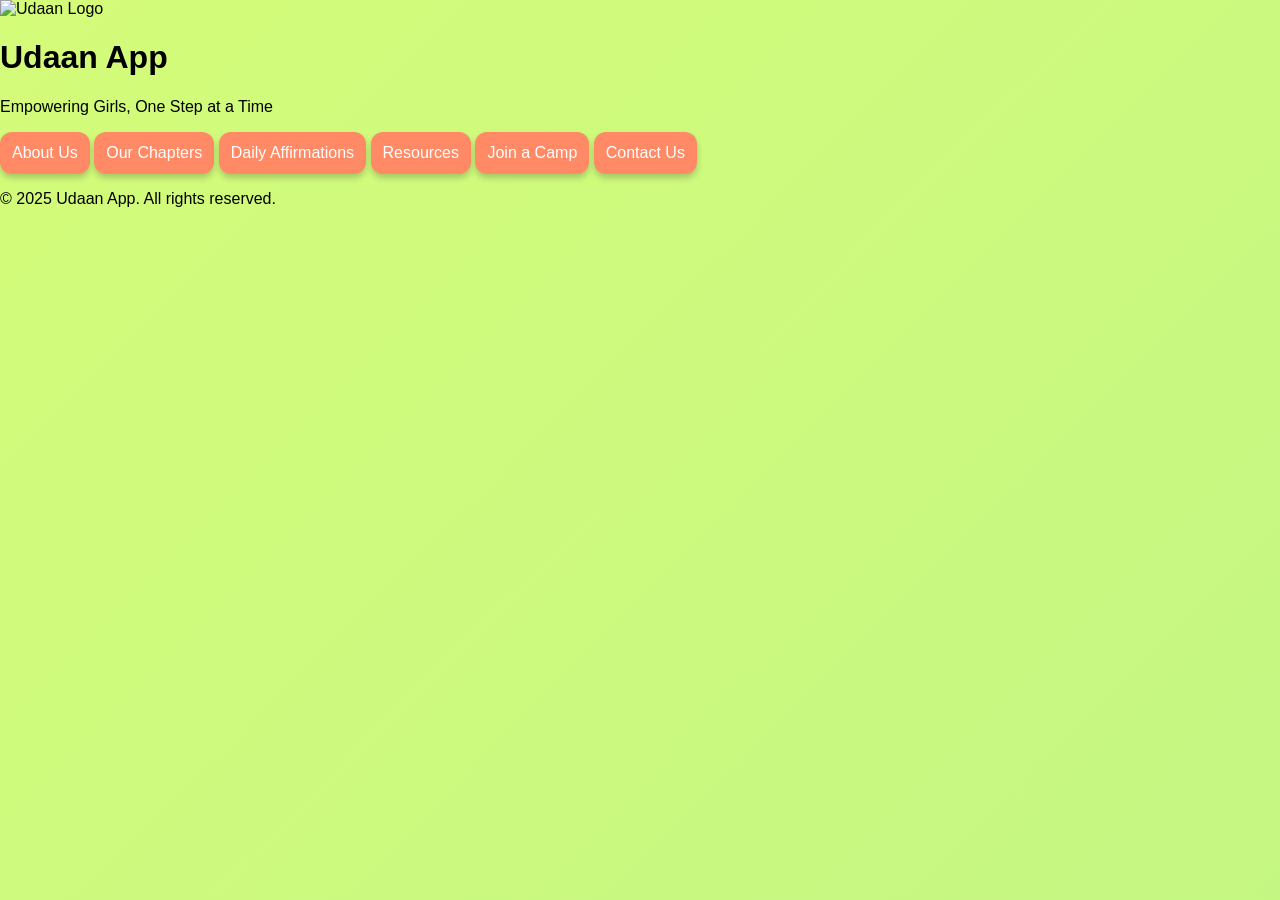
==== index.html @ 9ff96790 "index.html" ====
<!DOCTYPE html>
<html lang="en">
<head>
  <meta charset="UTF-8" />
  <meta name="viewport" content="width=device-width, initial-scale=1.0" />
  <title>Udaan App</title>
  <link rel="stylesheet" href="style.css" />
</head>
<body>
  <header>
    <img src="logo.png" alt="Udaan Logo" class="logo" />
    <h1>Udaan App</h1>
    <p class="tagline">Empowering Girls, One Step at a Time</p>
  </header>

  <section class="button-grid">
    <button onclick="openPage('about.html')">About Us</button>
    <button onclick="openPage('chapters.html')">Our Chapters</button>
    <button onclick="openPage('affirmations.html')">Daily Affirmations</button>
    <button onclick="openPage('resources.html')">Resources</button>
    <button onclick="openPage('camp.html')">Join a Camp</button>
    <button onclick="openPage('contact.html')">Contact Us</button>
  </section>

  <section class="chatbox hidden" id="chatbotSection">
    <div id="chatlog"></div>
    <input type="text" id="userInput" placeholder="Ask me anything..." />
    <button onclick="sendMessage()">Send</button>
  </section>

  <footer>
    <p>© 2025 Udaan App. All rights reserved.</p>
  </footer>

  <script src="script.js"></script>
</body>
</html>
---- style.css ----
body {
  margin: 0;
  font-family: 'Poppins', sans-serif;
  background: linear-gradient(135deg, #d4fc79, #96e6a1);
  background-size: 400% 400%;
  animation: gradientBG 15s ease infinite;
  overflow-x: hidden;
  min-height: 100vh;
}

@keyframes gradientBG {
  0% { background-position: 0% 50%; }
  50% { background-position: 100% 50%; }
  100% { background-position: 0% 50%; }
}

.app-container {
  padding: 20px;
  text-align: center;
}

.title {
  font-size: 3rem;
  font-weight: bold;
  color: #4a148c;
  margin-bottom: 30px;
  text-shadow: 2px 2px #fff;
}

.category-grid,
.links-grid {
  display: grid;
  grid-template-columns: repeat(auto-fit, minmax(130px, 1fr));
  gap: 15px;
  margin: 20px;
  padding: 0 10px;
}

button {
  padding: 12px;
  background-color: #ff8a65;
  border: none;
  border-radius: 12px;
  color: white;
  font-size: 1rem;
  font-weight: 500;
  cursor: pointer;
  box-shadow: 0 4px 6px rgba(0,0,0,0.2);
  transition: 0.3s ease;
}

button:hover {
  background-color: #e64a19;
  transform: scale(1.05);
}

.hidden {
  display: none;
}

h2 {
  font-size: 1.8rem;
  color: #2e2e2e;
  margin-top: 20px;
}

/* Butterfly animation */
.butterfly {
  position: fixed;
  top: 50%;
  left: 0;
  width: 60px;
  height: 60px;
  background-image: url('https://cdn-icons-png.flaticon.com/512/616/616408.png');
  background-size: cover;
  animation: flyAcross 15s linear infinite;
  z-index: 100;
}

@keyframes flyAcross {
  0% { transform: translateX(-100px) rotate(0deg); top: 30%; }
  50% { transform: translateX(50vw) rotate(180deg); top: 50%; }
  100% { transform: translateX(110vw) rotate(360deg); top: 30%; }
}
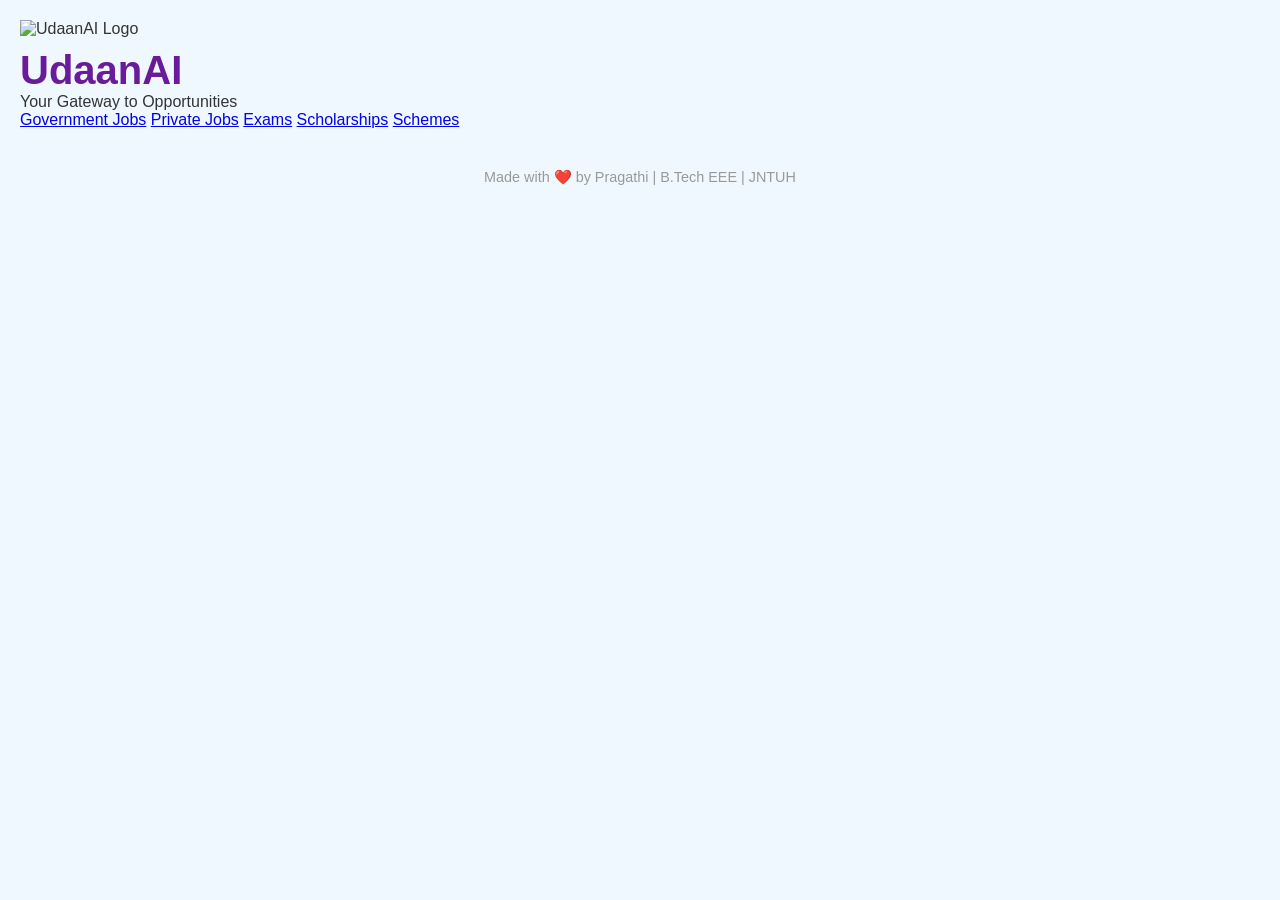
==== commit f3c2d45c: "index.html" ====
--- a/index.html
+++ b/index.html
@@ -2,36 +2,28 @@
 <html lang="en">
 <head>
   <meta charset="UTF-8" />
-  <meta name="viewport" content="width=device-width, initial-scale=1.0" />
-  <title>Udaan App</title>
+  <meta name="viewport" content="width=device-width, initial-scale=1.0"/>
+  <title>UdaanAI - Career Navigator</title>
   <link rel="stylesheet" href="style.css" />
 </head>
 <body>
-  <header>
-    <img src="logo.png" alt="Udaan Logo" class="logo" />
-    <h1>Udaan App</h1>
-    <p class="tagline">Empowering Girls, One Step at a Time</p>
-  </header>
+  <div class="logo-container">
+    <img src="butterfly.svg" alt="UdaanAI Logo" class="butterfly-logo" />
+  </div>
 
-  <section class="button-grid">
-    <button onclick="openPage('about.html')">About Us</button>
-    <button onclick="openPage('chapters.html')">Our Chapters</button>
-    <button onclick="openPage('affirmations.html')">Daily Affirmations</button>
-    <button onclick="openPage('resources.html')">Resources</button>
-    <button onclick="openPage('camp.html')">Join a Camp</button>
-    <button onclick="openPage('contact.html')">Contact Us</button>
-  </section>
+  <h1 class="main-title">UdaanAI</h1>
+  <p class="subtitle">Your Gateway to Opportunities</p>
 
-  <section class="chatbox hidden" id="chatbotSection">
-    <div id="chatlog"></div>
-    <input type="text" id="userInput" placeholder="Ask me anything..." />
-    <button onclick="sendMessage()">Send</button>
-  </section>
+  <div class="main-buttons">
+    <a href="govt-jobs.html" class="category-btn">Government Jobs</a>
+    <a href="private-jobs.html" class="category-btn">Private Jobs</a>
+    <a href="exams.html" class="category-btn">Exams</a>
+    <a href="scholarships.html" class="category-btn">Scholarships</a>
+    <a href="schemes.html" class="category-btn">Schemes</a>
+  </div>
 
   <footer>
-    <p>© 2025 Udaan App. All rights reserved.</p>
+    <p>Made with ❤️ by Pragathi | B.Tech EEE | JNTUH</p>
   </footer>
-
-  <script src="script.js"></script>
 </body>
-</html>+</html>
--- a/style.css
+++ b/style.css
@@ -1,84 +1,114 @@
-body {
+/* Reset and base styles */
+* {
   margin: 0;
-  font-family: 'Poppins', sans-serif;
-  background: linear-gradient(135deg, #d4fc79, #96e6a1);
-  background-size: 400% 400%;
-  animation: gradientBG 15s ease infinite;
-  overflow-x: hidden;
-  min-height: 100vh;
+  padding: 0;
+  box-sizing: border-box;
+  font-family: "Segoe UI", sans-serif;
 }
 
-@keyframes gradientBG {
-  0% { background-position: 0% 50%; }
-  50% { background-position: 100% 50%; }
-  100% { background-position: 0% 50%; }
+body {
+  background: #f0f8ff;
+  color: #333;
+  padding: 20px;
 }
 
-.app-container {
-  padding: 20px;
+header {
   text-align: center;
+  margin-bottom: 30px;
 }
 
-.title {
-  font-size: 3rem;
-  font-weight: bold;
-  color: #4a148c;
-  margin-bottom: 30px;
-  text-shadow: 2px 2px #fff;
+.logo {
+  width: 80px;
+  height: 80px;
 }
 
-.category-grid,
-.links-grid {
+h1 {
+  font-size: 2.5rem;
+  color: #6a1b9a;
+  margin-top: 10px;
+}
+
+.tagline {
+  font-size: 1.2rem;
+  color: #8e24aa;
+  font-style: italic;
+}
+
+/* Button Grid Section */
+.button-grid {
   display: grid;
-  grid-template-columns: repeat(auto-fit, minmax(130px, 1fr));
-  gap: 15px;
-  margin: 20px;
+  grid-template-columns: repeat(auto-fit, minmax(180px, 1fr));
+  gap: 20px;
+  margin: 30px 0;
   padding: 0 10px;
 }
 
-button {
-  padding: 12px;
-  background-color: #ff8a65;
+.button-grid button {
+  padding: 15px;
+  font-size: 1rem;
   border: none;
   border-radius: 12px;
+  background: linear-gradient(45deg, #ba68c8, #9575cd);
   color: white;
-  font-size: 1rem;
-  font-weight: 500;
   cursor: pointer;
-  box-shadow: 0 4px 6px rgba(0,0,0,0.2);
-  transition: 0.3s ease;
+  transition: transform 0.2s ease;
+  box-shadow: 0 4px 6px rgba(0, 0, 0, 0.1);
 }
 
-button:hover {
-  background-color: #e64a19;
-  transform: scale(1.05);
+.button-grid button:hover {
+  transform: translateY(-5px);
+  background: linear-gradient(45deg, #ab47bc, #7e57c2);
 }
 
-.hidden {
+/* Chatbot Section */
+.chatbox {
+  background: #ffffff;
+  border-radius: 15px;
+  padding: 20px;
+  max-width: 600px;
+  margin: 0 auto;
+  box-shadow: 0 0 10px rgba(106, 27, 154, 0.2);
+}
+
+.chatbox.hidden {
   display: none;
 }
 
-h2 {
-  font-size: 1.8rem;
-  color: #2e2e2e;
-  margin-top: 20px;
+#chatlog {
+  height: 200px;
+  overflow-y: auto;
+  margin-bottom: 15px;
+  border: 1px solid #ddd;
+  padding: 10px;
+  border-radius: 10px;
+  background: #f9f1fb;
 }
 
-/* Butterfly animation */
-.butterfly {
-  position: fixed;
-  top: 50%;
-  left: 0;
-  width: 60px;
-  height: 60px;
-  background-image: url('https://cdn-icons-png.flaticon.com/512/616/616408.png');
-  background-size: cover;
-  animation: flyAcross 15s linear infinite;
-  z-index: 100;
+#userInput {
+  width: 75%;
+  padding: 10px;
+  border: 1px solid #ba68c8;
+  border-radius: 8px;
+  margin-right: 10px;
 }
 
-@keyframes flyAcross {
-  0% { transform: translateX(-100px) rotate(0deg); top: 30%; }
-  50% { transform: translateX(50vw) rotate(180deg); top: 50%; }
-  100% { transform: translateX(110vw) rotate(360deg); top: 30%; }
+.chatbox button {
+  background-color: #7e57c2;
+  color: white;
+  border: none;
+  padding: 10px 15px;
+  border-radius: 8px;
+  cursor: pointer;
+}
+
+.chatbox button:hover {
+  background-color: #6a1b9a;
+}
+
+/* Footer */
+footer {
+  text-align: center;
+  margin-top: 40px;
+  color: #999;
+  font-size: 0.9rem;
 }
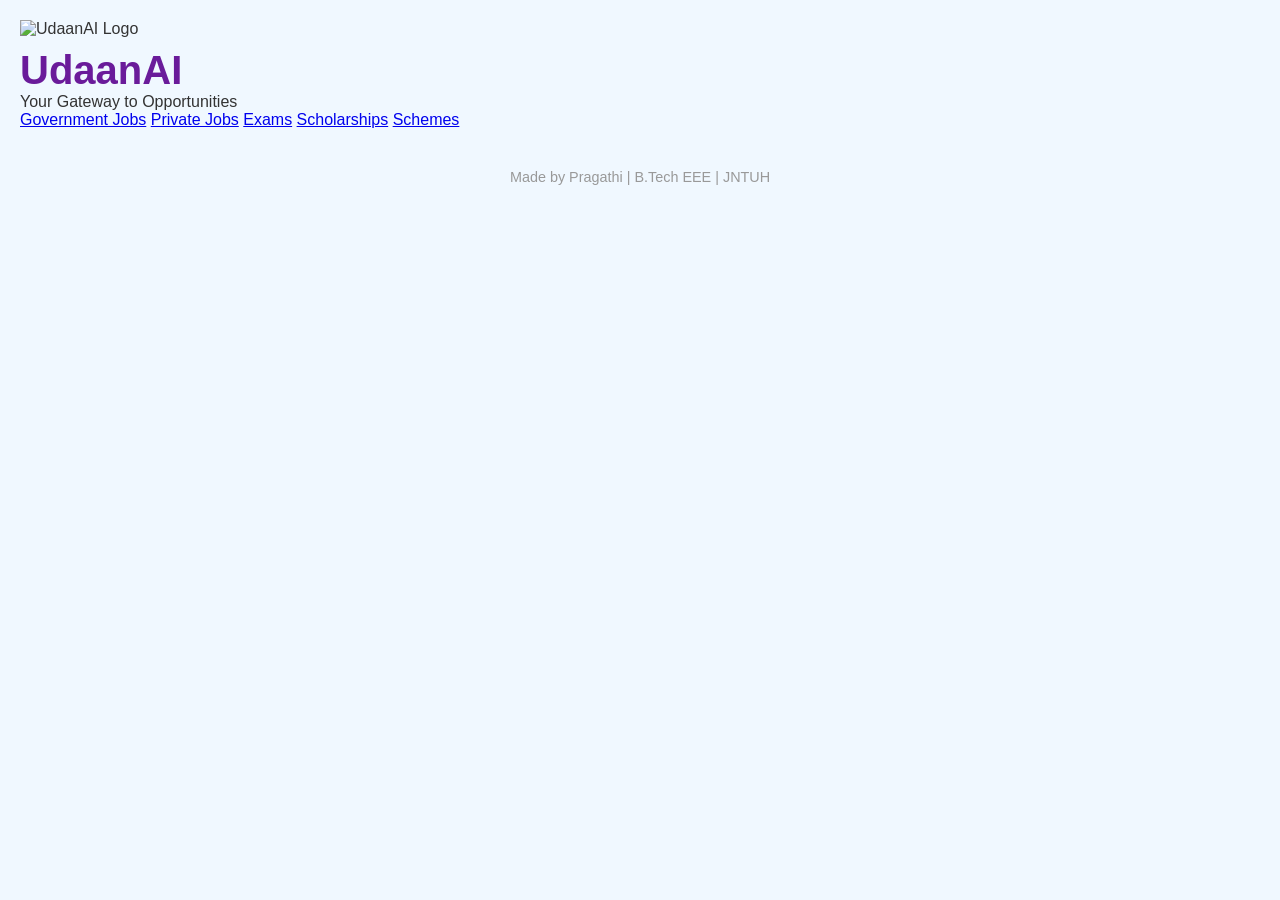
==== commit 4b77abf4: "index.html" ====
--- a/index.html
+++ b/index.html
@@ -23,7 +23,7 @@
   </div>
 
   <footer>
-    <p>Made with ❤️ by Pragathi | B.Tech EEE | JNTUH</p>
+    <p>Made by Pragathi | B.Tech EEE | JNTUH</p>
   </footer>
 </body>
 </html>
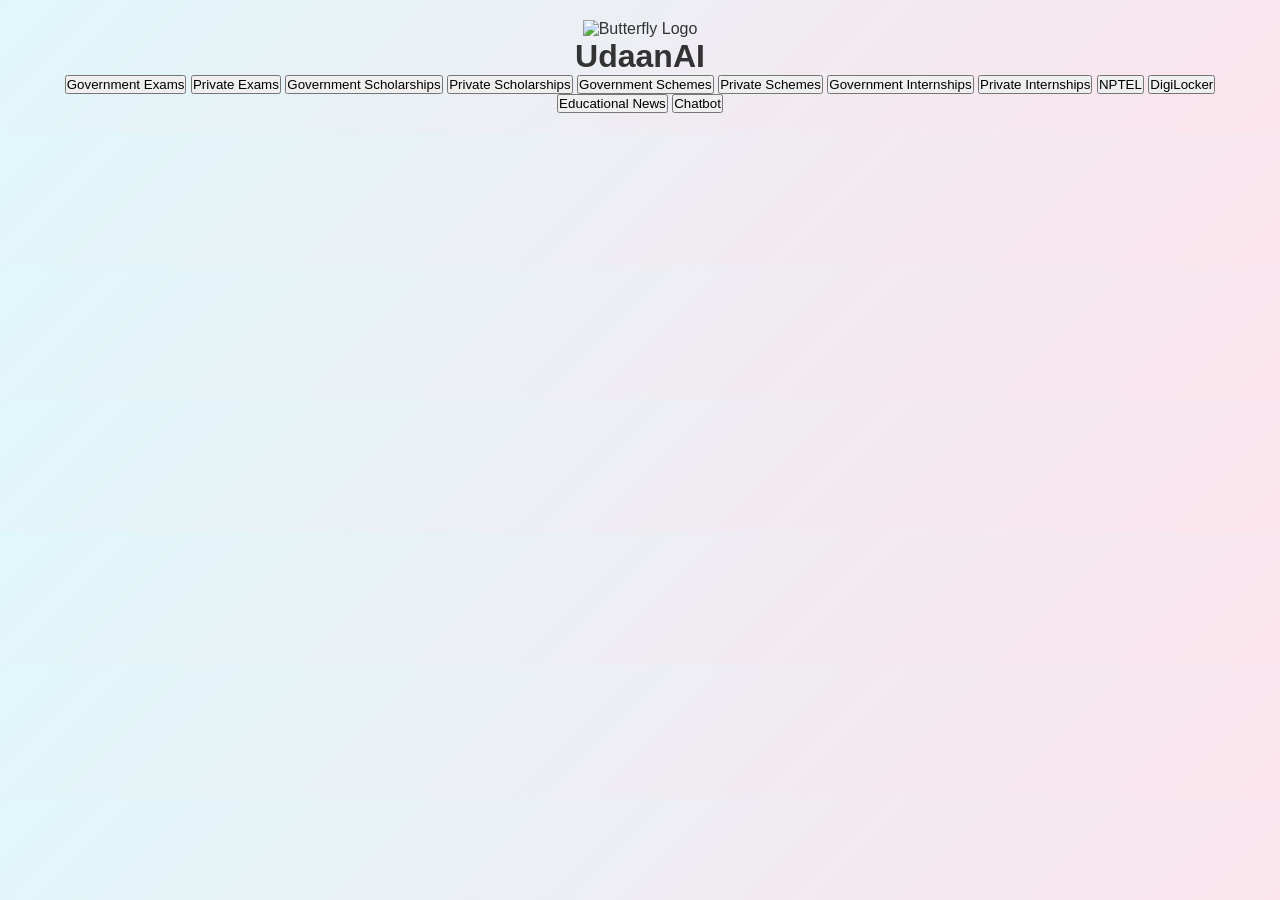
==== commit 0f6c07ae: "index.html" ====
--- a/index.html
+++ b/index.html
@@ -1,29 +1,35 @@
 <!DOCTYPE html>
 <html lang="en">
 <head>
-  <meta charset="UTF-8" />
-  <meta name="viewport" content="width=device-width, initial-scale=1.0"/>
-  <title>UdaanAI - Career Navigator</title>
-  <link rel="stylesheet" href="style.css" />
+  <meta charset="UTF-8">
+  <title>UdaanAI - Home</title>
+  <link rel="stylesheet" href="style.css">
 </head>
 <body>
-  <div class="logo-container">
-    <img src="butterfly.svg" alt="UdaanAI Logo" class="butterfly-logo" />
+  <div class="butterfly-container">
+    <img src="butterfly.gif" alt="Butterfly Logo" class="butterfly">
+    <h1 class="app-title">UdaanAI</h1>
   </div>
 
-  <h1 class="main-title">UdaanAI</h1>
-  <p class="subtitle">Your Gateway to Opportunities</p>
-
-  <div class="main-buttons">
-    <a href="govt-jobs.html" class="category-btn">Government Jobs</a>
-    <a href="private-jobs.html" class="category-btn">Private Jobs</a>
-    <a href="exams.html" class="category-btn">Exams</a>
-    <a href="scholarships.html" class="category-btn">Scholarships</a>
-    <a href="schemes.html" class="category-btn">Schemes</a>
+  <div class="button-container">
+    <button onclick="openTab('govt-exams.html')">Government Exams</button>
+    <button onclick="openTab('private-exams.html')">Private Exams</button>
+    <button onclick="openTab('govt-scholarships.html')">Government Scholarships</button>
+    <button onclick="openTab('private-scholarships.html')">Private Scholarships</button>
+    <button onclick="openTab('govt-schemes.html')">Government Schemes</button>
+    <button onclick="openTab('private-schemes.html')">Private Schemes</button>
+    <button onclick="openTab('govt-internships.html')">Government Internships</button>
+    <button onclick="openTab('private-internships.html')">Private Internships</button>
+    <button onclick="openTab('nptel.html')">NPTEL</button>
+    <button onclick="openTab('digilocker.html')">DigiLocker</button>
+    <button onclick="openTab('educational-news.html')">Educational News</button>
+    <button onclick="openTab('chatbot.html')">Chatbot</button>
   </div>
 
-  <footer>
-    <p>Made by Pragathi | B.Tech EEE | JNTUH</p>
-  </footer>
+  <script>
+    function openTab(url) {
+      window.open(url, '_blank');
+    }
+  </script>
 </body>
 </html>
--- a/style.css
+++ b/style.css
@@ -1,114 +1,76 @@
-/* Reset and base styles */
+/* ========================== UdaanAI - style.css ========================== */
+
+/* Reset */
 * {
   margin: 0;
   padding: 0;
   box-sizing: border-box;
-  font-family: "Segoe UI", sans-serif;
 }
 
+/* Body Background & Font */
 body {
-  background: #f0f8ff;
+  font-family: 'Segoe UI', Tahoma, Geneva, Verdana, sans-serif;
+  background: linear-gradient(135deg, #e0f7fa, #fce4ec);
   color: #333;
   padding: 20px;
+  text-align: center;
+  overflow-x: hidden;
 }
 
-header {
-  text-align: center;
-  margin-bottom: 30px;
+/* Logo */
+.logo-container {
+  display: flex;
+  justify-content: center;
+  margin-top: 10px;
+}
+.butterfly-logo {
+  width: 160px;
+  height: 130px;
+  filter: drop-shadow(0 0 4px rgba(255, 105, 180, 0.5));
 }
 
-.logo {
-  width: 80px;
-  height: 80px;
+/* Headings */
+.main-title {
+  font-size: 3rem;
+  font-weight: bold;
+  color: #FF69B4;
+  text-shadow: 1px 1px 4px #6a5acd;
+}
+.subtitle {
+  font-size: 1.2rem;
+  margin: 10px 0 30px;
+  color: #555;
 }
 
-h1 {
-  font-size: 2.5rem;
-  color: #6a1b9a;
-  margin-top: 10px;
+/* Buttons Layout */
+.main-buttons {
+  display: grid;
+  grid-template-columns: repeat(auto-fit, minmax(160px, 1fr));
+  gap: 20px;
+  max-width: 800px;
+  margin: 0 auto;
 }
-
-.tagline {
-  font-size: 1.2rem;
-  color: #8e24aa;
-  font-style: italic;
+.category-btn {
+  display: inline-block;
+  padding: 14px 20px;
+  background-color: #fff0f6;
+  border: 2px solid #FF69B4;
+  color: #FF69B4;
+  text-decoration: none;
+  font-weight: 600;
+  border-radius: 12px;
+  transition: 0.3s ease;
+  box-shadow: 0 2px 6px rgba(255, 105, 180, 0.3);
 }
-
-/* Button Grid Section */
-.button-grid {
-  display: grid;
-  grid-template-columns: repeat(auto-fit, minmax(180px, 1fr));
-  gap: 20px;
-  margin: 30px 0;
-  padding: 0 10px;
-}
-
-.button-grid button {
-  padding: 15px;
-  font-size: 1rem;
-  border: none;
-  border-radius: 12px;
-  background: linear-gradient(45deg, #ba68c8, #9575cd);
+.category-btn:hover {
+  background-color: #FF69B4;
   color: white;
-  cursor: pointer;
-  transition: transform 0.2s ease;
-  box-shadow: 0 4px 6px rgba(0, 0, 0, 0.1);
-}
-
-.button-grid button:hover {
-  transform: translateY(-5px);
-  background: linear-gradient(45deg, #ab47bc, #7e57c2);
-}
-
-/* Chatbot Section */
-.chatbox {
-  background: #ffffff;
-  border-radius: 15px;
-  padding: 20px;
-  max-width: 600px;
-  margin: 0 auto;
-  box-shadow: 0 0 10px rgba(106, 27, 154, 0.2);
-}
-
-.chatbox.hidden {
-  display: none;
-}
-
-#chatlog {
-  height: 200px;
-  overflow-y: auto;
-  margin-bottom: 15px;
-  border: 1px solid #ddd;
-  padding: 10px;
-  border-radius: 10px;
-  background: #f9f1fb;
-}
-
-#userInput {
-  width: 75%;
-  padding: 10px;
-  border: 1px solid #ba68c8;
-  border-radius: 8px;
-  margin-right: 10px;
-}
-
-.chatbox button {
-  background-color: #7e57c2;
-  color: white;
-  border: none;
-  padding: 10px 15px;
-  border-radius: 8px;
-  cursor: pointer;
-}
-
-.chatbox button:hover {
-  background-color: #6a1b9a;
+  box-shadow: 0 4px 12px rgba(255, 105, 180, 0.5);
 }
 
 /* Footer */
 footer {
-  text-align: center;
-  margin-top: 40px;
-  color: #999;
+  margin-top: 60px;
   font-size: 0.9rem;
-}+  color: #aaa;
+}
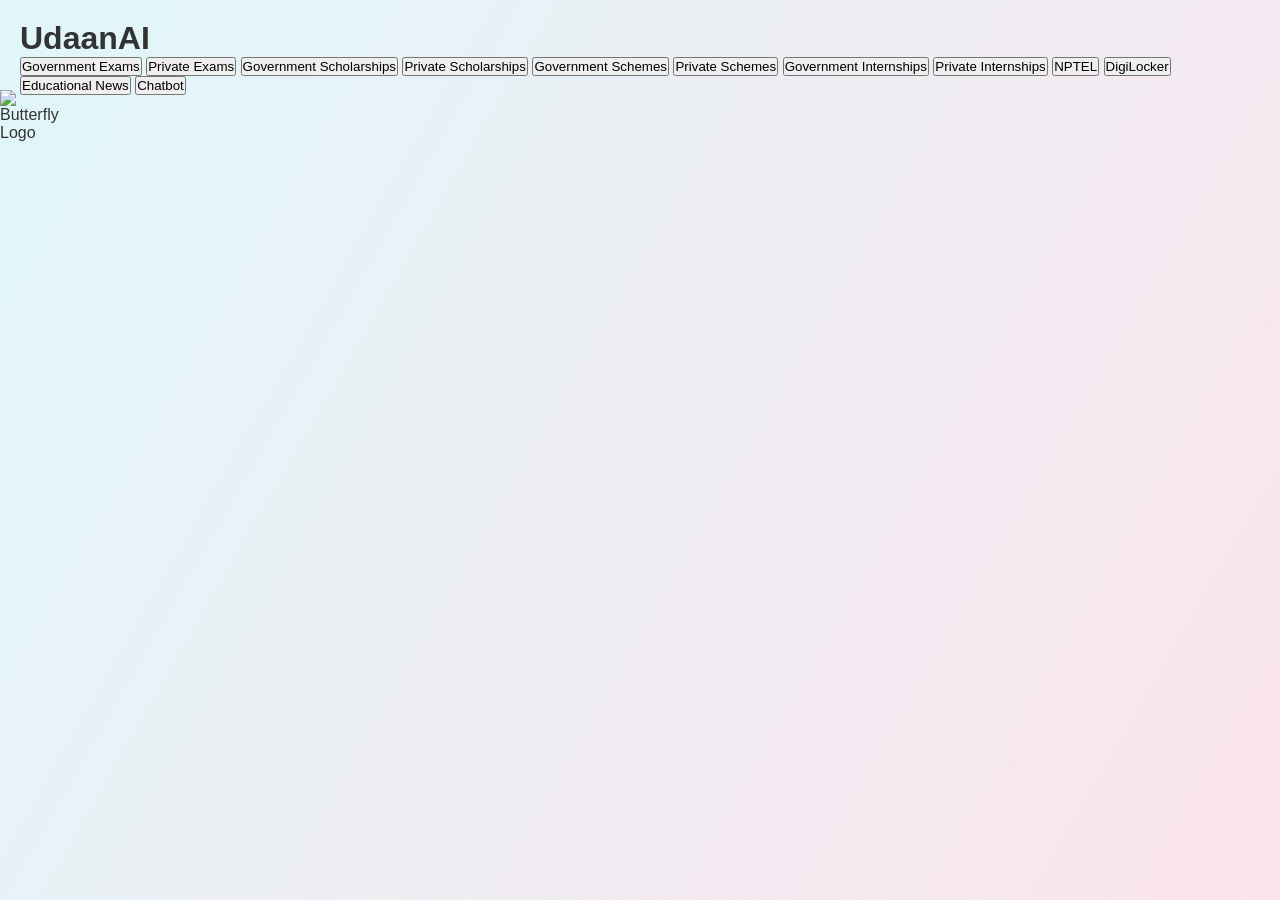
==== commit cd67b5d3: "index.html" ====
--- a/index.html
+++ b/index.html
@@ -3,6 +3,8 @@
 <head>
   <meta charset="UTF-8">
   <title>UdaanAI - Home</title>
+  <link rel="stylesheet" href="style.css" />
+  <link rel="stylesheet" href="chatbot.css" />
   <link rel="stylesheet" href="style.css">
 </head>
 <body>
--- a/style.css
+++ b/style.css
@@ -1,76 +1,178 @@
 /* ========================== UdaanAI - style.css ========================== */
 
-/* Reset */
+/* Reset and Base Styles */
 * {
   margin: 0;
   padding: 0;
   box-sizing: border-box;
+  font-family: 'Segoe UI', Tahoma, Geneva, Verdana, sans-serif;
 }
 
-/* Body Background & Font */
 body {
-  font-family: 'Segoe UI', Tahoma, Geneva, Verdana, sans-serif;
-  background: linear-gradient(135deg, #e0f7fa, #fce4ec);
+  background: linear-gradient(120deg, #e0f7fa, #fce4ec);
   color: #333;
   padding: 20px;
-  text-align: center;
   overflow-x: hidden;
+  transition: background 0.4s ease;
+  position: relative;
+  min-height: 100vh;
 }
 
-/* Logo */
-.logo-container {
-  display: flex;
-  justify-content: center;
-  margin-top: 10px;
-}
-.butterfly-logo {
-  width: 160px;
-  height: 130px;
-  filter: drop-shadow(0 0 4px rgba(255, 105, 180, 0.5));
+/* Butterfly Animation */
+.butterfly {
+  position: fixed;
+  top: 10%;
+  left: 0;
+  width: 60px;
+  height: 60px;
+  background-image: url('https://jpragathi23.github.io/udaanai/butterfly.gif');
+  background-size: contain;
+  background-repeat: no-repeat;
+  animation: fly 15s linear infinite;
+  z-index: 0;
+  pointer-events: none;
 }
 
-/* Headings */
-.main-title {
-  font-size: 3rem;
-  font-weight: bold;
-  color: #FF69B4;
-  text-shadow: 1px 1px 4px #6a5acd;
-}
-.subtitle {
-  font-size: 1.2rem;
-  margin: 10px 0 30px;
-  color: #555;
+@keyframes fly {
+  0% {
+    transform: translate(0, 0) rotate(0deg);
+    opacity: 0.8;
+  }
+  50% {
+    transform: translate(90vw, 30vh) rotate(180deg);
+    opacity: 1;
+  }
+  100% {
+    transform: translate(0vw, 70vh) rotate(360deg);
+    opacity: 0.6;
+  }
 }
 
-/* Buttons Layout */
-.main-buttons {
+/* Header */
+header {
+  text-align: center;
+  margin-bottom: 30px;
+}
+
+.logo {
+  width: 90px;
+  animation: float 3s ease-in-out infinite;
+}
+
+@keyframes float {
+  0%, 100% { transform: translateY(0); }
+  50% { transform: translateY(-10px); }
+}
+
+/* Sections */
+.section {
+  margin: 30px 0;
+  padding: 25px;
+  background: white;
+  border-radius: 15px;
+  box-shadow: 0 4px 12px rgba(0,0,0,0.1);
+}
+
+/* Buttons */
+.btn {
+  display: inline-block;
+  margin: 10px;
+  padding: 12px 20px;
+  background-color: #6200ea;
+  color: white;
+  border-radius: 12px;
+  text-decoration: none;
+  font-size: 16px;
+  transition: 0.3s ease;
+  box-shadow: 0 2px 6px rgba(0,0,0,0.2);
+}
+
+.btn:hover {
+  background-color: #3700b3;
+  transform: scale(1.05);
+}
+
+/* Responsive Grid */
+.grid {
   display: grid;
-  grid-template-columns: repeat(auto-fit, minmax(160px, 1fr));
-  gap: 20px;
-  max-width: 800px;
-  margin: 0 auto;
-}
-.category-btn {
-  display: inline-block;
-  padding: 14px 20px;
-  background-color: #fff0f6;
-  border: 2px solid #FF69B4;
-  color: #FF69B4;
-  text-decoration: none;
-  font-weight: 600;
-  border-radius: 12px;
-  transition: 0.3s ease;
-  box-shadow: 0 2px 6px rgba(255, 105, 180, 0.3);
-}
-.category-btn:hover {
-  background-color: #FF69B4;
-  color: white;
-  box-shadow: 0 4px 12px rgba(255, 105, 180, 0.5);
+  grid-template-columns: repeat(auto-fill, minmax(180px, 1fr));
+  gap: 15px;
+  margin-top: 20px;
 }
 
 /* Footer */
 footer {
+  text-align: center;
   margin-top: 60px;
-  font-size: 0.9rem;
-  color: #aaa;
+  padding: 20px;
+  background: #6200ea;
+  color: white;
+  border-radius: 12px;
 }
+
+/* Floating Chatbot Button */
+.chatbot-button {
+  position: fixed;
+  bottom: 25px;
+  right: 25px;
+  background-color: #6200ea;
+  color: white;
+  border: none;
+  border-radius: 50%;
+  width: 60px;
+  height: 60px;
+  font-size: 30px;
+  cursor: pointer;
+  box-shadow: 0 4px 8px rgba(0,0,0,0.3);
+  z-index: 1000;
+}
+
+.chatbot-window {
+  position: fixed;
+  bottom: 100px;
+  right: 25px;
+  width: 320px;
+  max-height: 450px;
+  background: #f9f9f9;
+  border-radius: 15px;
+  box-shadow: 0 4px 12px rgba(0,0,0,0.2);
+  display: none;
+  flex-direction: column;
+  overflow: hidden;
+  z-index: 1000;
+}
+
+.chatbot-header {
+  background: #6200ea;
+  color: white;
+  padding: 12px;
+  text-align: center;
+  font-weight: bold;
+}
+
+.chatbot-body {
+  padding: 10px;
+  overflow-y: auto;
+  flex-grow: 1;
+  font-size: 14px;
+}
+
+.chatbot-input {
+  display: flex;
+  border-top: 1px solid #ccc;
+}
+
+.chatbot-input input {
+  flex-grow: 1;
+  padding: 8px;
+  border: none;
+  font-size: 14px;
+}
+
+.chatbot-input button {
+  padding: 8px 10px;
+  background: #6200ea;
+  color: white;
+  border: none;
+  cursor: pointer;
+}
--- a/chatbot.css
+++ b/chatbot.css
@@ -0,0 +1,113 @@
+/* ======================= Chatbot Styles - chatbot.css ======================= */
+
+#chatbot-toggle {
+  position: fixed;
+  bottom: 25px;
+  right: 25px;
+  background-color: #ff6f61;
+  border: none;
+  color: white;
+  padding: 15px;
+  border-radius: 50%;
+  cursor: pointer;
+  font-size: 20px;
+  z-index: 9999;
+  box-shadow: 0 4px 10px rgba(0, 0, 0, 0.3);
+  transition: transform 0.3s;
+}
+
+#chatbot-toggle:hover {
+  transform: scale(1.1);
+  background-color: #e64a19;
+}
+
+#chatbot-box {
+  position: fixed;
+  bottom: 90px;
+  right: 25px;
+  width: 300px;
+  max-height: 400px;
+  background-color: #fff;
+  border-radius: 15px;
+  box-shadow: 0 6px 20px rgba(0, 0, 0, 0.25);
+  display: none;
+  flex-direction: column;
+  z-index: 9998;
+  overflow: hidden;
+  animation: slideUp 0.3s ease-out;
+}
+
+@keyframes slideUp {
+  from {
+    opacity: 0;
+    transform: translateY(30px);
+  }
+  to {
+    opacity: 1;
+    transform: translateY(0);
+  }
+}
+
+#chatbot-header {
+  background-color: #ff6f61;
+  color: white;
+  padding: 10px;
+  text-align: center;
+  font-weight: bold;
+}
+
+#chatbot-messages {
+  padding: 10px;
+  flex: 1;
+  overflow-y: auto;
+  font-size: 14px;
+  background-color: #f9f9f9;
+}
+
+.message {
+  margin-bottom: 8px;
+}
+
+.user-message {
+  text-align: right;
+  color: #333;
+}
+
+.bot-message {
+  text-align: left;
+  color: #444;
+  background-color: #e3f2fd;
+  padding: 6px 10px;
+  border-radius: 10px;
+  display: inline-block;
+}
+
+#chatbot-input-box {
+  display: flex;
+  padding: 10px;
+  border-top: 1px solid #ccc;
+  background-color: white;
+}
+
+#chatbot-input {
+  flex: 1;
+  padding: 8px;
+  border: 1px solid #ccc;
+  border-radius: 8px;
+  font-size: 14px;
+}
+
+#chatbot-send {
+  background-color: #0288d1;
+  color: white;
+  border: none;
+  margin-left: 8px;
+  padding: 8px 12px;
+  border-radius: 8px;
+  cursor: pointer;
+  transition: background-color 0.3s;
+}
+
+#chatbot-send:hover {
+  background-color: #01579b;
+}
--- a/style.css
+++ b/style.css
@@ -1,76 +1,178 @@
 /* ========================== UdaanAI - style.css ========================== */
 
-/* Reset */
+/* Reset and Base Styles */
 * {
   margin: 0;
   padding: 0;
   box-sizing: border-box;
+  font-family: 'Segoe UI', Tahoma, Geneva, Verdana, sans-serif;
 }
 
-/* Body Background & Font */
 body {
-  font-family: 'Segoe UI', Tahoma, Geneva, Verdana, sans-serif;
-  background: linear-gradient(135deg, #e0f7fa, #fce4ec);
+  background: linear-gradient(120deg, #e0f7fa, #fce4ec);
   color: #333;
   padding: 20px;
-  text-align: center;
   overflow-x: hidden;
+  transition: background 0.4s ease;
+  position: relative;
+  min-height: 100vh;
 }
 
-/* Logo */
-.logo-container {
-  display: flex;
-  justify-content: center;
-  margin-top: 10px;
-}
-.butterfly-logo {
-  width: 160px;
-  height: 130px;
-  filter: drop-shadow(0 0 4px rgba(255, 105, 180, 0.5));
+/* Butterfly Animation */
+.butterfly {
+  position: fixed;
+  top: 10%;
+  left: 0;
+  width: 60px;
+  height: 60px;
+  background-image: url('https://jpragathi23.github.io/udaanai/butterfly.gif');
+  background-size: contain;
+  background-repeat: no-repeat;
+  animation: fly 15s linear infinite;
+  z-index: 0;
+  pointer-events: none;
 }
 
-/* Headings */
-.main-title {
-  font-size: 3rem;
-  font-weight: bold;
-  color: #FF69B4;
-  text-shadow: 1px 1px 4px #6a5acd;
-}
-.subtitle {
-  font-size: 1.2rem;
-  margin: 10px 0 30px;
-  color: #555;
+@keyframes fly {
+  0% {
+    transform: translate(0, 0) rotate(0deg);
+    opacity: 0.8;
+  }
+  50% {
+    transform: translate(90vw, 30vh) rotate(180deg);
+    opacity: 1;
+  }
+  100% {
+    transform: translate(0vw, 70vh) rotate(360deg);
+    opacity: 0.6;
+  }
 }
 
-/* Buttons Layout */
-.main-buttons {
+/* Header */
+header {
+  text-align: center;
+  margin-bottom: 30px;
+}
+
+.logo {
+  width: 90px;
+  animation: float 3s ease-in-out infinite;
+}
+
+@keyframes float {
+  0%, 100% { transform: translateY(0); }
+  50% { transform: translateY(-10px); }
+}
+
+/* Sections */
+.section {
+  margin: 30px 0;
+  padding: 25px;
+  background: white;
+  border-radius: 15px;
+  box-shadow: 0 4px 12px rgba(0,0,0,0.1);
+}
+
+/* Buttons */
+.btn {
+  display: inline-block;
+  margin: 10px;
+  padding: 12px 20px;
+  background-color: #6200ea;
+  color: white;
+  border-radius: 12px;
+  text-decoration: none;
+  font-size: 16px;
+  transition: 0.3s ease;
+  box-shadow: 0 2px 6px rgba(0,0,0,0.2);
+}
+
+.btn:hover {
+  background-color: #3700b3;
+  transform: scale(1.05);
+}
+
+/* Responsive Grid */
+.grid {
   display: grid;
-  grid-template-columns: repeat(auto-fit, minmax(160px, 1fr));
-  gap: 20px;
-  max-width: 800px;
-  margin: 0 auto;
-}
-.category-btn {
-  display: inline-block;
-  padding: 14px 20px;
-  background-color: #fff0f6;
-  border: 2px solid #FF69B4;
-  color: #FF69B4;
-  text-decoration: none;
-  font-weight: 600;
-  border-radius: 12px;
-  transition: 0.3s ease;
-  box-shadow: 0 2px 6px rgba(255, 105, 180, 0.3);
-}
-.category-btn:hover {
-  background-color: #FF69B4;
-  color: white;
-  box-shadow: 0 4px 12px rgba(255, 105, 180, 0.5);
+  grid-template-columns: repeat(auto-fill, minmax(180px, 1fr));
+  gap: 15px;
+  margin-top: 20px;
 }
 
 /* Footer */
 footer {
+  text-align: center;
   margin-top: 60px;
-  font-size: 0.9rem;
-  color: #aaa;
+  padding: 20px;
+  background: #6200ea;
+  color: white;
+  border-radius: 12px;
 }
+
+/* Floating Chatbot Button */
+.chatbot-button {
+  position: fixed;
+  bottom: 25px;
+  right: 25px;
+  background-color: #6200ea;
+  color: white;
+  border: none;
+  border-radius: 50%;
+  width: 60px;
+  height: 60px;
+  font-size: 30px;
+  cursor: pointer;
+  box-shadow: 0 4px 8px rgba(0,0,0,0.3);
+  z-index: 1000;
+}
+
+.chatbot-window {
+  position: fixed;
+  bottom: 100px;
+  right: 25px;
+  width: 320px;
+  max-height: 450px;
+  background: #f9f9f9;
+  border-radius: 15px;
+  box-shadow: 0 4px 12px rgba(0,0,0,0.2);
+  display: none;
+  flex-direction: column;
+  overflow: hidden;
+  z-index: 1000;
+}
+
+.chatbot-header {
+  background: #6200ea;
+  color: white;
+  padding: 12px;
+  text-align: center;
+  font-weight: bold;
+}
+
+.chatbot-body {
+  padding: 10px;
+  overflow-y: auto;
+  flex-grow: 1;
+  font-size: 14px;
+}
+
+.chatbot-input {
+  display: flex;
+  border-top: 1px solid #ccc;
+}
+
+.chatbot-input input {
+  flex-grow: 1;
+  padding: 8px;
+  border: none;
+  font-size: 14px;
+}
+
+.chatbot-input button {
+  padding: 8px 10px;
+  background: #6200ea;
+  color: white;
+  border: none;
+  cursor: pointer;
+}
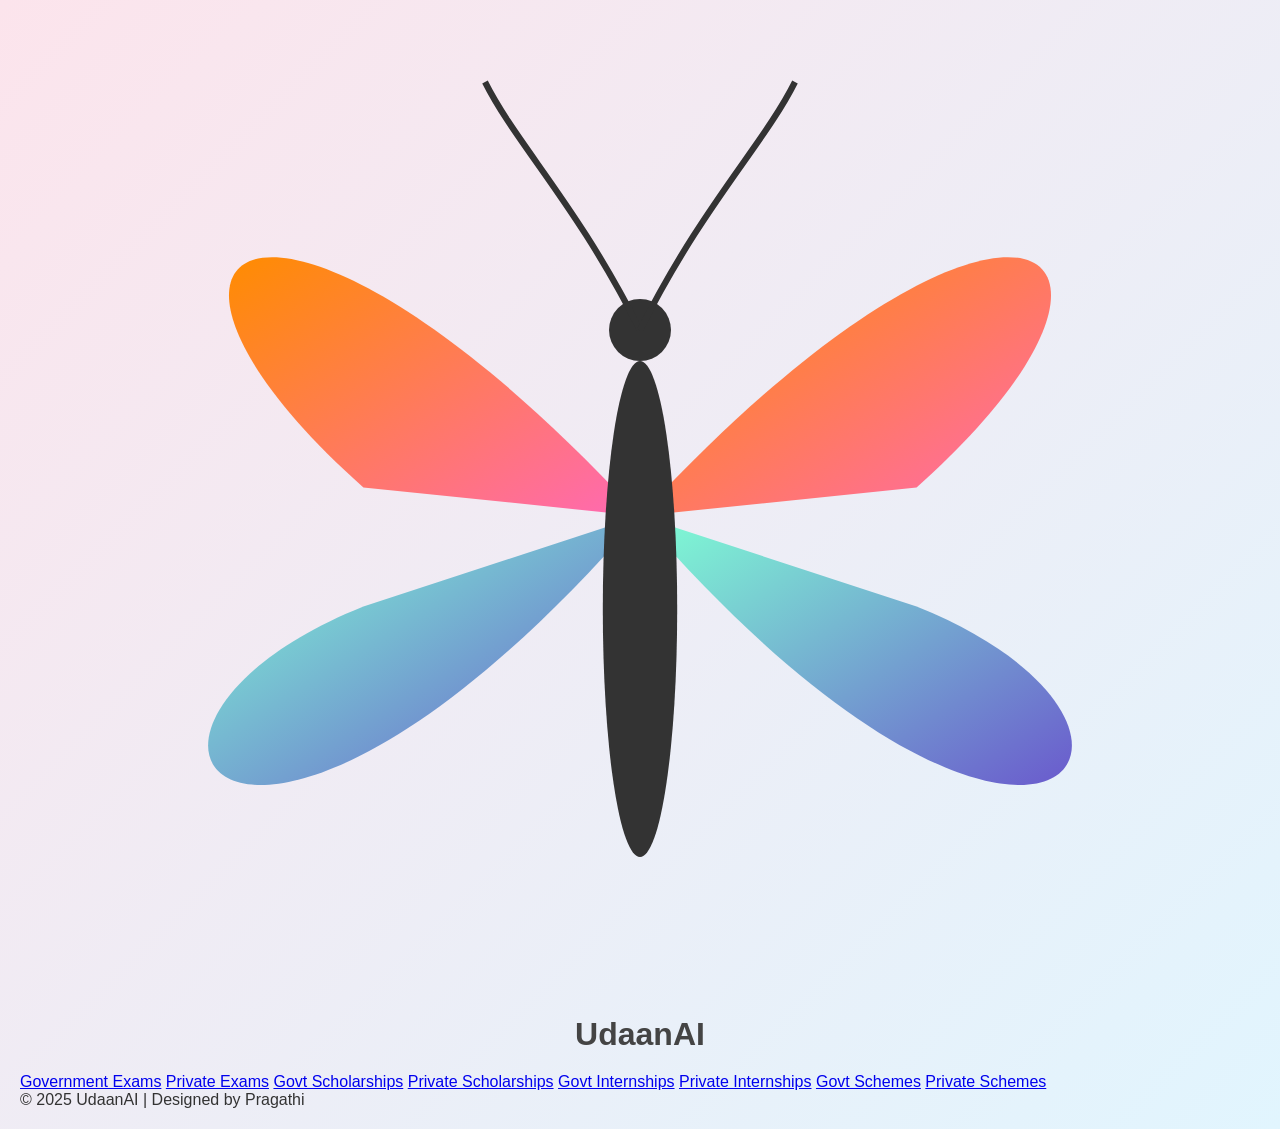
==== commit 0b4ff41b: "index.html" ====
--- a/index.html
+++ b/index.html
@@ -1,37 +1,67 @@
 <!DOCTYPE html>
 <html lang="en">
 <head>
-  <meta charset="UTF-8">
-  <title>UdaanAI - Home</title>
-  <link rel="stylesheet" href="style.css" />
-  <link rel="stylesheet" href="chatbot.css" />
+  <meta charset="UTF-8" />
+  <meta name="viewport" content="width=device-width, initial-scale=1.0"/>
+  <title>UdaanAI - Empowering Your Future</title>
   <link rel="stylesheet" href="style.css">
 </head>
 <body>
-  <div class="butterfly-container">
-    <img src="butterfly.gif" alt="Butterfly Logo" class="butterfly">
-    <h1 class="app-title">UdaanAI</h1>
-  </div>
 
-  <div class="button-container">
-    <button onclick="openTab('govt-exams.html')">Government Exams</button>
-    <button onclick="openTab('private-exams.html')">Private Exams</button>
-    <button onclick="openTab('govt-scholarships.html')">Government Scholarships</button>
-    <button onclick="openTab('private-scholarships.html')">Private Scholarships</button>
-    <button onclick="openTab('govt-schemes.html')">Government Schemes</button>
-    <button onclick="openTab('private-schemes.html')">Private Schemes</button>
-    <button onclick="openTab('govt-internships.html')">Government Internships</button>
-    <button onclick="openTab('private-internships.html')">Private Internships</button>
-    <button onclick="openTab('nptel.html')">NPTEL</button>
-    <button onclick="openTab('digilocker.html')">DigiLocker</button>
-    <button onclick="openTab('educational-news.html')">Educational News</button>
-    <button onclick="openTab('chatbot.html')">Chatbot</button>
-  </div>
+  <!-- 🦋 Butterfly Logo -->
+  <header>
+    <div class="logo-container">
+      <!-- Butterfly SVG -->
+      <svg class="butterfly-logo" viewBox="0 0 200 160" xmlns="http://www.w3.org/2000/svg" role="img" aria-label="Elegant Butterfly Logo">
+        <defs>
+          <linearGradient id="gradUpper" x1="0%" y1="0%" x2="100%" y2="100%">
+            <stop offset="0%" stop-color="#FF8C00"/>
+            <stop offset="100%" stop-color="#FF69B4"/>
+          </linearGradient>
+          <linearGradient id="gradLower" x1="0%" y1="0%" x2="100%" y2="100%">
+            <stop offset="0%" stop-color="#7FFFD4"/>
+            <stop offset="100%" stop-color="#6A5ACD"/>
+          </linearGradient>
+        </defs>
 
-  <script>
-    function openTab(url) {
-      window.open(url, '_blank');
-    }
-  </script>
+        <path class="wing-upper" d="M100 80 C45 20, 15 40, 60 80" fill="url(#gradUpper)">
+          <animate attributeName="d" values="M100 80 C45 20, 15 40, 60 80; M100 80 C40 15, 10 35, 55 75; M100 80 C45 20, 15 40, 60 80" dur="3s" repeatCount="indefinite" />
+        </path>
+        <path class="wing-lower" d="M100 80 C40 150, 10 110, 60 90" fill="url(#gradLower)">
+          <animate attributeName="d" values="M100 80 C40 150, 10 110, 60 90; M100 80 C35 155, 5 115, 55 95; M100 80 C40 150, 10 110, 60 90" dur="3s" repeatCount="indefinite" />
+        </path>
+        <path class="wing-upper" d="M100 80 C155 20, 185 40, 140 80" fill="url(#gradUpper)">
+          <animate attributeName="d" values="M100 80 C155 20, 185 40, 140 80; M100 80 C160 15, 190 35, 145 75; M100 80 C155 20, 185 40, 140 80" dur="3s" repeatCount="indefinite" />
+        </path>
+        <path class="wing-lower" d="M100 80 C160 150, 190 110, 140 90" fill="url(#gradLower)">
+          <animate attributeName="d" values="M100 80 C160 150, 190 110, 140 90; M100 80 C165 155, 195 115, 145 95; M100 80 C160 150, 190 110, 140 90" dur="3s" repeatCount="indefinite" />
+        </path>
+
+        <ellipse class="body" cx="100" cy="95" rx="6" ry="40" fill="#333"/>
+        <circle class="body" cx="100" cy="50" r="5" fill="#333"/>
+        <path class="antennae" d="M100 50 C90 30, 80 20, 75 10" stroke="#333" fill="transparent" />
+        <path class="antennae" d="M100 50 C110 30, 120 20, 125 10" stroke="#333" fill="transparent" />
+      </svg>
+      <h1>UdaanAI</h1>
+    </div>
+  </header>
+
+  <!-- 🟩 Button Grid -->
+  <section class="button-grid">
+    <a href="govt-exams.html">Government Exams</a>
+    <a href="private-exams.html">Private Exams</a>
+    <a href="govt-scholarships.html">Govt Scholarships</a>
+    <a href="private-scholarships.html">Private Scholarships</a>
+    <a href="govt-internships.html">Govt Internships</a>
+    <a href="private-internships.html">Private Internships</a>
+    <a href="govt-schemes.html">Govt Schemes</a>
+    <a href="private-schemes.html">Private Schemes</a>
+  </section>
+
+  <!-- 🔚 Footer -->
+  <footer>
+    <p>&copy; 2025 UdaanAI | Designed by Pragathi</p>
+  </footer>
+
 </body>
 </html>
--- a/style.css
+++ b/style.css
@@ -1,61 +1,25 @@
-/* ========================== UdaanAI - style.css ========================== */
+/* =================== UdaanAI - style.css (Improved) =================== */
 
-/* Reset and Base Styles */
 * {
   margin: 0;
   padding: 0;
   box-sizing: border-box;
-  font-family: 'Segoe UI', Tahoma, Geneva, Verdana, sans-serif;
 }
 
 body {
-  background: linear-gradient(120deg, #e0f7fa, #fce4ec);
+  font-family: "Segoe UI", Tahoma, Geneva, Verdana, sans-serif;
+  background: linear-gradient(135deg, #fce4ec, #e1f5fe);
   color: #333;
   padding: 20px;
   overflow-x: hidden;
-  transition: background 0.4s ease;
-  position: relative;
   min-height: 100vh;
 }
 
-/* Butterfly Animation */
-.butterfly {
-  position: fixed;
-  top: 10%;
-  left: 0;
-  width: 60px;
-  height: 60px;
-  background-image: url('https://jpragathi23.github.io/udaanai/butterfly.gif');
-  background-size: contain;
-  background-repeat: no-repeat;
-  animation: fly 15s linear infinite;
-  z-index: 0;
-  pointer-events: none;
-}
-
-@keyframes fly {
-  0% {
-    transform: translate(0, 0) rotate(0deg);
-    opacity: 0.8;
-  }
-  50% {
-    transform: translate(90vw, 30vh) rotate(180deg);
-    opacity: 1;
-  }
-  100% {
-    transform: translate(0vw, 70vh) rotate(360deg);
-    opacity: 0.6;
-  }
-}
-
-/* Header */
-header {
-  text-align: center;
-  margin-bottom: 30px;
-}
-
+/* Butterfly Logo */
 .logo {
-  width: 90px;
+  display: block;
+  margin: 0 auto 30px;
+  width: 100px;
   animation: float 3s ease-in-out infinite;
 }
 
@@ -64,115 +28,56 @@
   50% { transform: translateY(-10px); }
 }
 
-/* Sections */
-.section {
-  margin: 30px 0;
-  padding: 25px;
-  background: white;
-  border-radius: 15px;
-  box-shadow: 0 4px 12px rgba(0,0,0,0.1);
+h1, h2 {
+  text-align: center;
+  margin-bottom: 20px;
+  color: #444;
+}
+
+.button-container {
+  display: grid;
+  grid-template-columns: repeat(auto-fit, minmax(220px, 1fr));
+  gap: 20px;
+  padding: 30px 10px;
+  justify-content: center;
 }
 
 /* Buttons */
-.btn {
-  display: inline-block;
-  margin: 10px;
-  padding: 12px 20px;
-  background-color: #6200ea;
+.exam-button {
+  padding: 15px 20px;
+  background-color: #ff80ab;
+  border: none;
   color: white;
+  font-size: 17px;
   border-radius: 12px;
-  text-decoration: none;
-  font-size: 16px;
+  cursor: pointer;
+  box-shadow: 0 4px 6px rgba(0,0,0,0.1);
   transition: 0.3s ease;
-  box-shadow: 0 2px 6px rgba(0,0,0,0.2);
 }
 
-.btn:hover {
-  background-color: #3700b3;
-  transform: scale(1.05);
+.exam-button:hover {
+  background-color: #f06292;
+  transform: translateY(-2px);
 }
 
-/* Responsive Grid */
-.grid {
-  display: grid;
-  grid-template-columns: repeat(auto-fill, minmax(180px, 1fr));
-  gap: 15px;
-  margin-top: 20px;
+/* Headings */
+h2 {
+  margin-top: 40px;
+  font-size: 22px;
+  border-bottom: 2px dashed #ccc;
+  padding-bottom: 10px;
+  margin-bottom: 10px;
 }
 
-/* Footer */
-footer {
-  text-align: center;
-  margin-top: 60px;
-  padding: 20px;
-  background: #6200ea;
+/* Links inside buttons (if used as <a>) */
+.exam-button a {
   color: white;
-  border-radius: 12px;
+  text-decoration: none;
 }
 
-/* Floating Chatbot Button */
-.chatbot-button {
-  position: fixed;
-  bottom: 25px;
-  right: 25px;
-  background-color: #6200ea;
-  color: white;
-  border: none;
-  border-radius: 50%;
-  width: 60px;
-  height: 60px;
-  font-size: 30px;
-  cursor: pointer;
-  box-shadow: 0 4px 8px rgba(0,0,0,0.3);
-  z-index: 1000;
+/* Responsive padding */
+@media (max-width: 600px) {
+  body {
+    padding: 10px;
+  }
 }
-
-.chatbot-window {
-  position: fixed;
-  bottom: 100px;
-  right: 25px;
-  width: 320px;
-  max-height: 450px;
-  background: #f9f9f9;
-  border-radius: 15px;
-  box-shadow: 0 4px 12px rgba(0,0,0,0.2);
-  display: none;
-  flex-direction: column;
-  overflow: hidden;
-  z-index: 1000;
-}
-
-.chatbot-header {
-  background: #6200ea;
-  color: white;
-  padding: 12px;
-  text-align: center;
-  font-weight: bold;
-}
-
-.chatbot-body {
-  padding: 10px;
-  overflow-y: auto;
-  flex-grow: 1;
-  font-size: 14px;
-}
-
-.chatbot-input {
-  display: flex;
-  border-top: 1px solid #ccc;
-}
-
-.chatbot-input input {
-  flex-grow: 1;
-  padding: 8px;
-  border: none;
-  font-size: 14px;
-}
-
-.chatbot-input button {
-  padding: 8px 10px;
-  background: #6200ea;
-  color: white;
-  border: none;
-  cursor: pointer;
-}
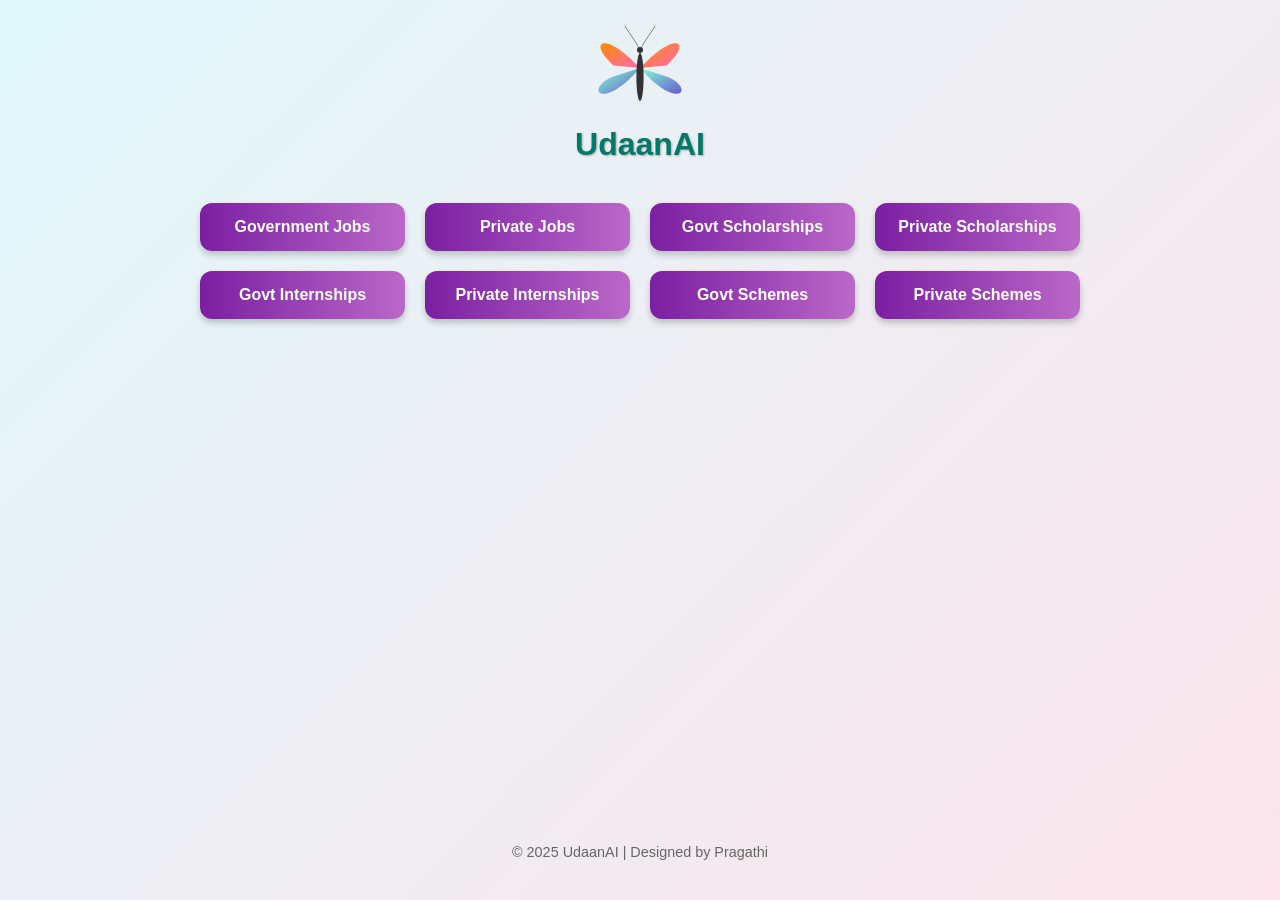
==== commit cd2bf0a3: "index.html" ====
--- a/index.html
+++ b/index.html
@@ -48,8 +48,8 @@
 
   <!-- 🟩 Button Grid -->
   <section class="button-grid">
-    <a href="govt-exams.html">Government Exams</a>
-    <a href="private-exams.html">Private Exams</a>
+    <a href="govt-exams.html">Government Jobs</a>
+    <a href="private-exams.html">Private Jobs</a>
     <a href="govt-scholarships.html">Govt Scholarships</a>
     <a href="private-scholarships.html">Private Scholarships</a>
     <a href="govt-internships.html">Govt Internships</a>
--- a/style.css
+++ b/style.css
@@ -1,83 +1,78 @@
-/* =================== UdaanAI - style.css (Improved) =================== */
-
+/* Reset & Base Styles */
 * {
   margin: 0;
   padding: 0;
   box-sizing: border-box;
+  font-family: "Segoe UI", Tahoma, Geneva, Verdana, sans-serif;
 }
 
 body {
-  font-family: "Segoe UI", Tahoma, Geneva, Verdana, sans-serif;
-  background: linear-gradient(135deg, #fce4ec, #e1f5fe);
+  background: linear-gradient(135deg, #e0f7fa, #fce4ec);
   color: #333;
+  min-height: 100vh;
+  display: flex;
+  flex-direction: column;
+  align-items: center;
   padding: 20px;
-  overflow-x: hidden;
-  min-height: 100vh;
 }
 
-/* Butterfly Logo */
-.logo {
-  display: block;
-  margin: 0 auto 30px;
-  width: 100px;
-  animation: float 3s ease-in-out infinite;
+/* Header */
+header {
+  text-align: center;
+  margin-bottom: 30px;
 }
 
-@keyframes float {
-  0%, 100% { transform: translateY(0); }
-  50% { transform: translateY(-10px); }
+.logo-container {
+  display: flex;
+  flex-direction: column;
+  align-items: center;
 }
 
-h1, h2 {
-  text-align: center;
-  margin-bottom: 20px;
-  color: #444;
-}
-
-.button-container {
-  display: grid;
-  grid-template-columns: repeat(auto-fit, minmax(220px, 1fr));
-  gap: 20px;
-  padding: 30px 10px;
-  justify-content: center;
-}
-
-/* Buttons */
-.exam-button {
-  padding: 15px 20px;
-  background-color: #ff80ab;
-  border: none;
-  color: white;
-  font-size: 17px;
-  border-radius: 12px;
-  cursor: pointer;
-  box-shadow: 0 4px 6px rgba(0,0,0,0.1);
-  transition: 0.3s ease;
-}
-
-.exam-button:hover {
-  background-color: #f06292;
-  transform: translateY(-2px);
-}
-
-/* Headings */
-h2 {
-  margin-top: 40px;
-  font-size: 22px;
-  border-bottom: 2px dashed #ccc;
-  padding-bottom: 10px;
+.butterfly-logo {
+  width: 120px;
+  height: auto;
   margin-bottom: 10px;
 }
 
-/* Links inside buttons (if used as <a>) */
-.exam-button a {
-  color: white;
-  text-decoration: none;
+/* Title under logo */
+.logo-container h1 {
+  font-size: 2rem;
+  color: #00796B;
+  text-shadow: 1px 1px 2px #aaa;
 }
 
-/* Responsive padding */
-@media (max-width: 600px) {
-  body {
-    padding: 10px;
-  }
+/* Grid Buttons */
+.button-grid {
+  display: grid;
+  grid-template-columns: repeat(auto-fit, minmax(180px, 1fr));
+  gap: 20px;
+  width: 100%;
+  max-width: 900px;
+  padding: 10px;
 }
+
+.button-grid a {
+  text-decoration: none;
+  padding: 15px;
+  text-align: center;
+  background: linear-gradient(to right, #7b1fa2, #ba68c8);
+  color: white;
+  border-radius: 12px;
+  font-weight: bold;
+  box-shadow: 0 4px 6px rgba(0,0,0,0.2);
+  transition: transform 0.3s ease, background 0.4s ease;
+}
+
+.button-grid a:hover {
+  transform: translateY(-5px);
+  background: linear-gradient(to right, #4a148c, #9c27b0);
+}
+
+/* Footer */
+footer {
+  margin-top: auto;
+  padding: 20px;
+  text-align: center;
+  font-size: 0.9rem;
+  color: #666;
+}
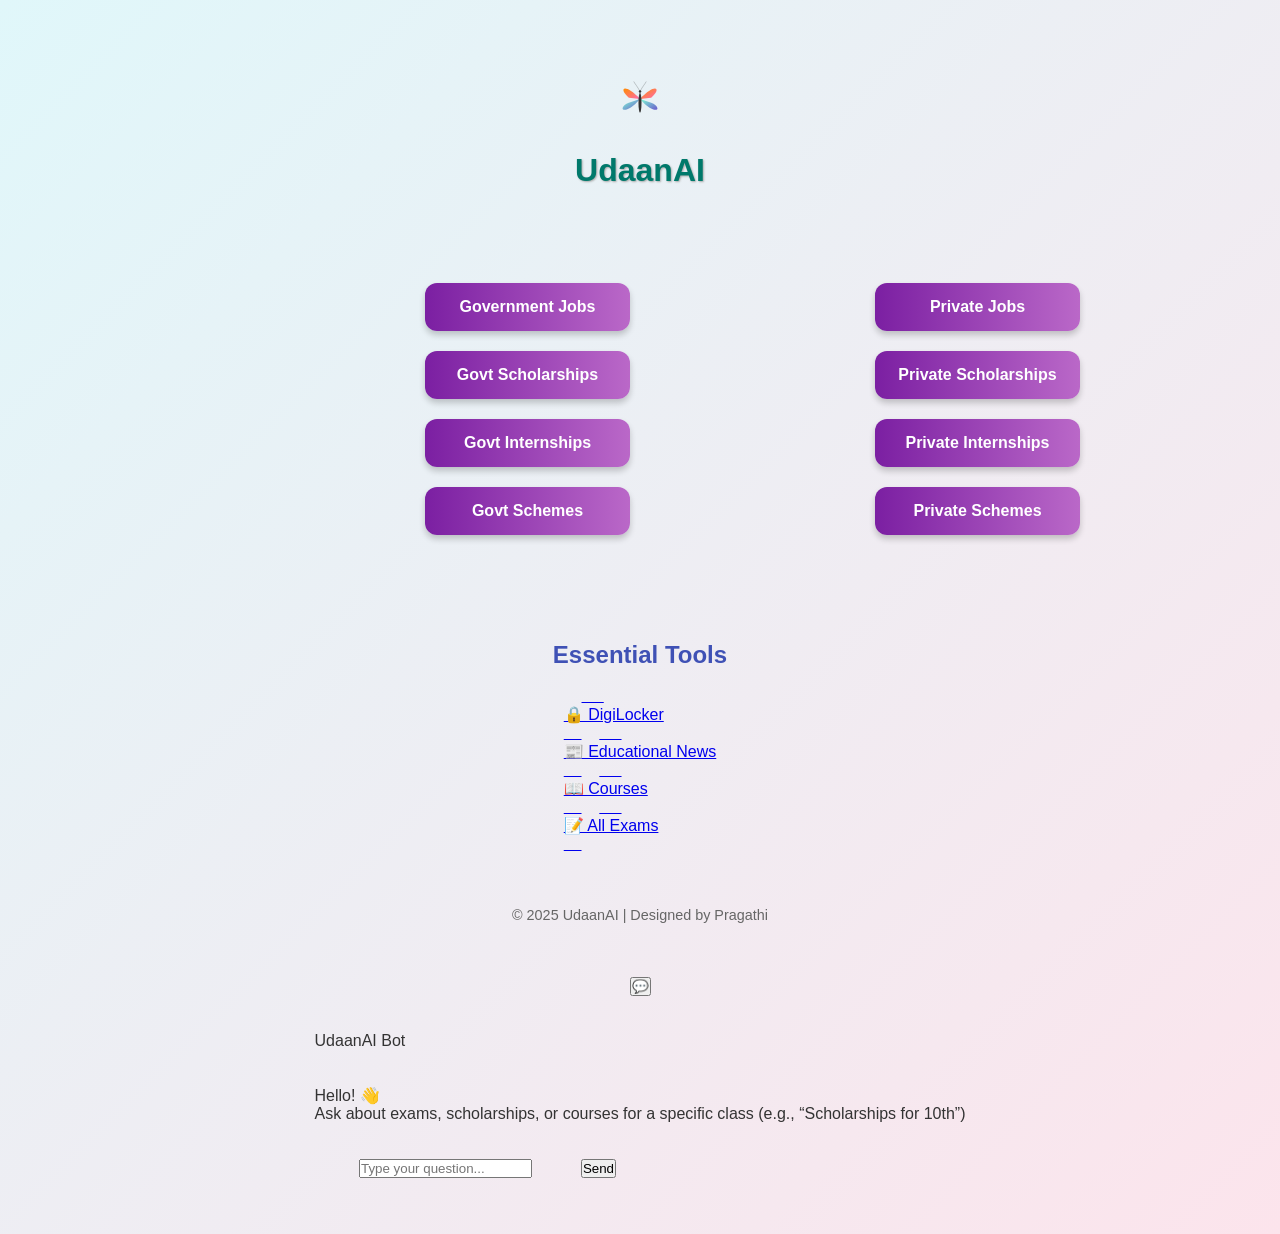
==== commit aff443a2: "index.html" ====
--- a/index.html
+++ b/index.html
@@ -1,67 +1,286 @@
 <!DOCTYPE html>
 <html lang="en">
 <head>
-  <meta charset="UTF-8" />
-  <meta name="viewport" content="width=device-width, initial-scale=1.0"/>
-  <title>UdaanAI - Empowering Your Future</title>
-  <link rel="stylesheet" href="style.css">
+  <meta charset="UTF-8" />
+  <meta name="viewport" content="width=device-width, initial-scale=1.0"/>
+  <title>UdaanAI - Empowering Your Future</title>
+  <link rel="stylesheet" href="style.css">
+      <style>
+    /* ======================= Chatbot Styles ======================= */
+    #chatbot-toggle {
+        position: fixed;
+        bottom: 25px;
+        right: 25px;
+        background-color: #ff6f61;
+        border: none;
+        color: white;
+        padding: 15px;
+        border-radius: 50%;
+        cursor: pointer;
+        font-size: 20px;
+        z-index: 9999;
+        box-shadow: 0 4px 10px rgba(0, 0, 0, 0.3);
+        transition: transform 0.3s;
+    }
+
+    #chatbot-toggle:hover {
+        transform: scale(1.1);
+        background-color: #e64a19;
+    }
+
+    #chatbot-box {
+        position: fixed;
+        bottom: 90px;
+        right: 25px;
+        width: 300px;
+        max-height: 400px;
+        background-color: #fff;
+        border-radius: 15px;
+        box-shadow: 0 6px 20px rgba(0, 0, 0, 0.25);
+        display: none; /* Initially hidden */
+        flex-direction: column;
+        z-index: 9998;
+        overflow: hidden;
+        animation: slideUp 0.3s ease-out;
+    }
+
+    @keyframes slideUp {
+        from { opacity: 0; transform: translateY(30px); }
+        to { opacity: 1; transform: translateY(0); }
+    }
+
+    #chatbot-header {
+        background-color: #ff6f61;
+        color: white;
+        padding: 10px;
+        text-align: center;
+        font-weight: bold;
+    }
+
+    #chatbot-messages {
+        padding: 10px;
+        flex: 1;
+        overflow-y: auto;
+        font-size: 14px;
+        background-color: #f9f9f9;
+    }
+
+    .message { margin-bottom: 8px; }
+
+    .user-message { text-align: right; color: #333; }
+
+    .bot-message {
+        text-align: left;
+        color: #444;
+        background-color: #e3f2fd;
+        padding: 6px 10px;
+        border-radius: 10px;
+        display: inline-block;
+        max-width: 85%;
+    }
+
+    #chatbot-input-box {
+        display: flex;
+        padding: 10px;
+        border-top: 1px solid #ccc;
+        background-color: white;
+    }
+
+    #chatbot-input {
+        flex: 1;
+        padding: 8px;
+        border: 1px solid #ccc;
+        border-radius: 8px;
+        font-size: 14px;
+    }
+
+    #chatbot-send {
+        background-color: #0288d1;
+        color: white;
+        border: none;
+        margin-left: 8px;
+        padding: 8px 12px;
+        border-radius: 8px;
+        cursor: pointer;
+        transition: background-color 0.3s;
+    }
+
+    #chatbot-send:hover {
+        background-color: #01579b;
+    }
+
+    /* ======================= Custom Home Page Styles ======================= */
+    .utility-grid {
+      display: grid;
+      grid-template-columns: repeat(auto-fit, minmax(150px, 1fr));
+      gap: 15px;
+      max-width: 800px;
+      margin: 20px auto;
+      padding: 0 20px;
+    }
+    .utility-grid a {
+      text-align: center;
+      padding: 15px;
+      background-color: #e8eaf6;
+      color: #3f51b5;
+      border-radius: 10px;
+      text-decoration: none;
+      font-weight: bold;
+      box-shadow: 0 2px 4px rgba(0,0,0,0.1);
+      transition: background-color 0.3s;
+    }
+    .utility-grid a:hover {
+      background-color: #c5cae9;
+    }
+    .utility-grid p {
+      margin: 0;
+    }
+  </style>
 </head>
 <body>
 
-  <!-- 🦋 Butterfly Logo -->
-  <header>
-    <div class="logo-container">
-      <!-- Butterfly SVG -->
-      <svg class="butterfly-logo" viewBox="0 0 200 160" xmlns="http://www.w3.org/2000/svg" role="img" aria-label="Elegant Butterfly Logo">
-        <defs>
-          <linearGradient id="gradUpper" x1="0%" y1="0%" x2="100%" y2="100%">
-            <stop offset="0%" stop-color="#FF8C00"/>
-            <stop offset="100%" stop-color="#FF69B4"/>
-          </linearGradient>
-          <linearGradient id="gradLower" x1="0%" y1="0%" x2="100%" y2="100%">
-            <stop offset="0%" stop-color="#7FFFD4"/>
-            <stop offset="100%" stop-color="#6A5ACD"/>
-          </linearGradient>
-        </defs>
-
-        <path class="wing-upper" d="M100 80 C45 20, 15 40, 60 80" fill="url(#gradUpper)">
-          <animate attributeName="d" values="M100 80 C45 20, 15 40, 60 80; M100 80 C40 15, 10 35, 55 75; M100 80 C45 20, 15 40, 60 80" dur="3s" repeatCount="indefinite" />
-        </path>
-        <path class="wing-lower" d="M100 80 C40 150, 10 110, 60 90" fill="url(#gradLower)">
-          <animate attributeName="d" values="M100 80 C40 150, 10 110, 60 90; M100 80 C35 155, 5 115, 55 95; M100 80 C40 150, 10 110, 60 90" dur="3s" repeatCount="indefinite" />
-        </path>
-        <path class="wing-upper" d="M100 80 C155 20, 185 40, 140 80" fill="url(#gradUpper)">
-          <animate attributeName="d" values="M100 80 C155 20, 185 40, 140 80; M100 80 C160 15, 190 35, 145 75; M100 80 C155 20, 185 40, 140 80" dur="3s" repeatCount="indefinite" />
-        </path>
-        <path class="wing-lower" d="M100 80 C160 150, 190 110, 140 90" fill="url(#gradLower)">
-          <animate attributeName="d" values="M100 80 C160 150, 190 110, 140 90; M100 80 C165 155, 195 115, 145 95; M100 80 C160 150, 190 110, 140 90" dur="3s" repeatCount="indefinite" />
-        </path>
-
-        <ellipse class="body" cx="100" cy="95" rx="6" ry="40" fill="#333"/>
-        <circle class="body" cx="100" cy="50" r="5" fill="#333"/>
-        <path class="antennae" d="M100 50 C90 30, 80 20, 75 10" stroke="#333" fill="transparent" />
-        <path class="antennae" d="M100 50 C110 30, 120 20, 125 10" stroke="#333" fill="transparent" />
-      </svg>
-      <h1>UdaanAI</h1>
-    </div>
-  </header>
-
-  <!-- 🟩 Button Grid -->
-  <section class="button-grid">
-    <a href="govt-exams.html">Government Jobs</a>
-    <a href="private-exams.html">Private Jobs</a>
-    <a href="govt-scholarships.html">Govt Scholarships</a>
-    <a href="private-scholarships.html">Private Scholarships</a>
-    <a href="govt-internships.html">Govt Internships</a>
-    <a href="private-internships.html">Private Internships</a>
-    <a href="govt-schemes.html">Govt Schemes</a>
-    <a href="private-schemes.html">Private Schemes</a>
-  </section>
-
-  <!-- 🔚 Footer -->
-  <footer>
-    <p>&copy; 2025 UdaanAI | Designed by Pragathi</p>
-  </footer>
+    <header>
+    <div class="logo-container">
+            <svg class="butterfly-logo" viewBox="0 0 200 160" xmlns="http://www.w3.org/2000/svg" role="img" aria-label="Elegant Butterfly Logo" style="width: 50px; height: 50px; display: inline-block;">
+        <defs>
+          <linearGradient id="gradUpper" x1="0%" y1="0%" x2="100%" y2="100%">
+            <stop offset="0%" stop-color="#FF8C00"/>
+            <stop offset="100%" stop-color="#FF69B4"/>
+          </linearGradient>
+          <linearGradient id="gradLower" x1="0%" y1="0%" x2="100%" y2="100%">
+            <stop offset="0%" stop-color="#7FFFD4"/>
+            <stop offset="100%" stop-color="#6A5ACD"/>
+          </linearGradient>
+        </defs>
+        <path class="wing-upper" d="M100 80 C45 20, 15 40, 60 80" fill="url(#gradUpper)">
+          <animate attributeName="d" values="M100 80 C45 20, 15 40, 60 80; M100 80 C40 15, 10 35, 55 75; M100 80 C45 20, 15 40, 60 80" dur="3s" repeatCount="indefinite" />
+        </path>
+        <path class="wing-lower" d="M100 80 C40 150, 10 110, 60 90" fill="url(#gradLower)">
+          <animate attributeName="d" values="M100 80 C40 150, 10 110, 60 90; M100 80 C35 155, 5 115, 55 95; M100 80 C40 150, 10 110, 60 90" dur="3s" repeatCount="indefinite" />
+        </path>
+        <path class="wing-upper" d="M100 80 C155 20, 185 40, 140 80" fill="url(#gradUpper)">
+          <animate attributeName="d" values="M100 80 C155 20, 185 40, 140 80; M100 80 C160 15, 190 35, 145 75; M100 80 C155 20, 185 40, 140 80" dur="3s" repeatCount="indefinite" />
+        </path>
+        <path class="wing-lower" d="M100 80 C160 150, 190 110, 140 90" fill="url(#gradLower)">
+          <animate attributeName="d" values="M100 80 C160 150, 190 110, 140 90; M100 80 C165 155, 195 115, 145 95; M100 80 C160 150, 190 110, 140 90" dur="3s" repeatCount="indefinite" />
+        </path>
+        <ellipse class="body" cx="100" cy="95" rx="6" ry="40" fill="#333"/>
+        <circle class="body" cx="100" cy="50" r="5" fill="#333"/>
+        <path class="antennae" d="M100 50 C90 30, 80 20, 75 10" stroke="#333" fill="transparent" />
+        <path class="antennae" d="M100 50 C110 30, 120 20, 125 10" stroke="#333" fill="transparent" />
+      </svg>
+      <h1>UdaanAI</h1>
+    </div>
+  </header>
+
+    <section class="button-grid">
+    <a href="govt-exams.html">Government Jobs</a>
+    <a href="private-exams.html">Private Jobs</a>
+    <a href="govt-scholarships.html">Govt Scholarships</a>
+    <a href="private-scholarships.html">Private Scholarships</a>
+    <a href="govt-internships.html">Govt Internships</a>
+    <a href="private-internships.html">Private Internships</a>
+    <a href="govt-schemes.html">Govt Schemes</a>
+    <a href="private-schemes.html">Private Schemes</a>
+  </section>
+
+    <h2 style="text-align: center; color: #3f51b5; margin-top: 40px;">Essential Tools</h2>
+  <section class="utility-grid">
+    <a href="digilocker.html">
+      <p>🔒 DigiLocker</p>
+    </a>
+    <a href="educationalnews.html">
+      <p>📰 Educational News</p>
+    </a>
+    <a href="courses.html">
+      <p>📖 Courses</p>
+    </a>
+    <a href="exams.html">
+      <p>📝 All Exams</p>
+    </a>
+  </section>
+
+    <footer>
+    <p>&copy; 2025 UdaanAI | Designed by Pragathi</p>
+  </footer>
+
+    <button id="chatbot-toggle" onclick="toggleChatbot()">💬</button>
+
+  <div id="chatbot-box">
+      <div id="chatbot-header">UdaanAI Bot</div>
+      <div id="chatbot-messages">
+          <div class="bot-message">Hello! 👋<br>Ask about exams, scholarships, or courses for a specific class (e.g., “Scholarships for 10th”)</div>
+      </div>
+      <div id="chatbot-input-box">
+          <input type="text" id="chatbot-input" placeholder="Type your question..." onkeyup="if(event.key === 'Enter') processChat()">
+          <button id="chatbot-send" onclick="processChat()">Send</button>
+      </div>
+  </div>
+
+  <script>
+      const responses = {
+          "5th": {
+              exams: ["Navodaya Entrance", "Sainik School Entrance"],
+              scholarships: ["NMMS (if eligible from 8th)", "Pre-matric"],
+              schemes: ["Midday Meal", "Free Uniforms", "Books"],
+              courses: ["Abacus", "Mental Math", "Science Projects"]
+          },
+          "10th": {
+              exams: ["NTSE", "Polytechnic Entrance", "RMS", "RIE CEE"],
+              scholarships: ["OMPLAI", "NSP Pre-Matric", "State Merit"],
+              schemes: ["Free Intermediate", "Skill India"],
+              courses: ["NTSE Prep", "Foundation for JEE/NEET", "Polytechnic Coaching"]
+          },
+          "b.tech": {
+              exams: ["GATE", "SSC JE", "RRB JE", "ISRO", "TSGENCO"],
+              scholarships: ["AICTE Pragati", "NSP Post-Matric", "State Merit"],
+              schemes: ["Internship Portal", "Startup India", "NPTEL"],
+              courses: ["GATE Coaching", "Core Projects", "NPTEL", "Internships"]
+          },
+          "phd": {
+              exams: ["UGC NET", "CSIR NET", "IIT PhD Entrance"],
+              scholarships: ["JRF", "MANF", "INSPIRE"],
+              schemes: ["Research Grants", "Postdoc Fellowships"],
+              courses: ["Research Methodology", "Grant Writing"]
+          }
+      };
+
+      function toggleChatbot() {
+          const bot = document.getElementById("chatbot-box");
+          bot.style.display = (bot.style.display === "flex") ? "none" : "flex";
+      }
+
+      function processChat() {
+          const inputElement = document.getElementById("chatbot-input");
+          const input = inputElement.value.toLowerCase().trim();
+
+          if (!input) return;
+
+          const output = document.getElementById("chatbot-messages");
+
+          const classKeys = Object.keys(responses);
+          let responseMsg = "Sorry, I didn’t understand. Try asking: ‘Scholarships for 10th’ or ‘Exams for B.Tech’";
+
+          for (let cls of classKeys) {
+              if (input.includes(cls)) {
+                  const r = responses[cls];
+                  if (input.includes("exam")) responseMsg = "📚 **Exams:** " + r.exams.join(", ");
+                  else if (input.includes("scholar")) responseMsg = "💰 **Scholarships:** " + r.scholarships.join(", ");
+                  else if (input.includes("scheme")) responseMsg = "🏛️ **Schemes:** " + r.schemes.join(", ");
+                  else if (input.includes("course")) responseMsg = "📖 **Courses:** " + r.courses.join(", ");
+                  else responseMsg = "I found details for **" + cls.toUpperCase() + "**! Try asking specifically about exams, scholarships, schemes, or courses.";
+                  break;
+              }
+          }
+
+          // Append messages with the correct class for styling
+          output.innerHTML += `<div class="user-message message"><strong>You:</strong> ${input}</div><div class="bot-message message">${responseMsg}</div>`;
+
+          // Clear input and scroll to bottom
+          inputElement.value = "";
+          output.scrollTop = output.scrollHeight;
+      }
+  </script>
 
 </body>
 </html>
